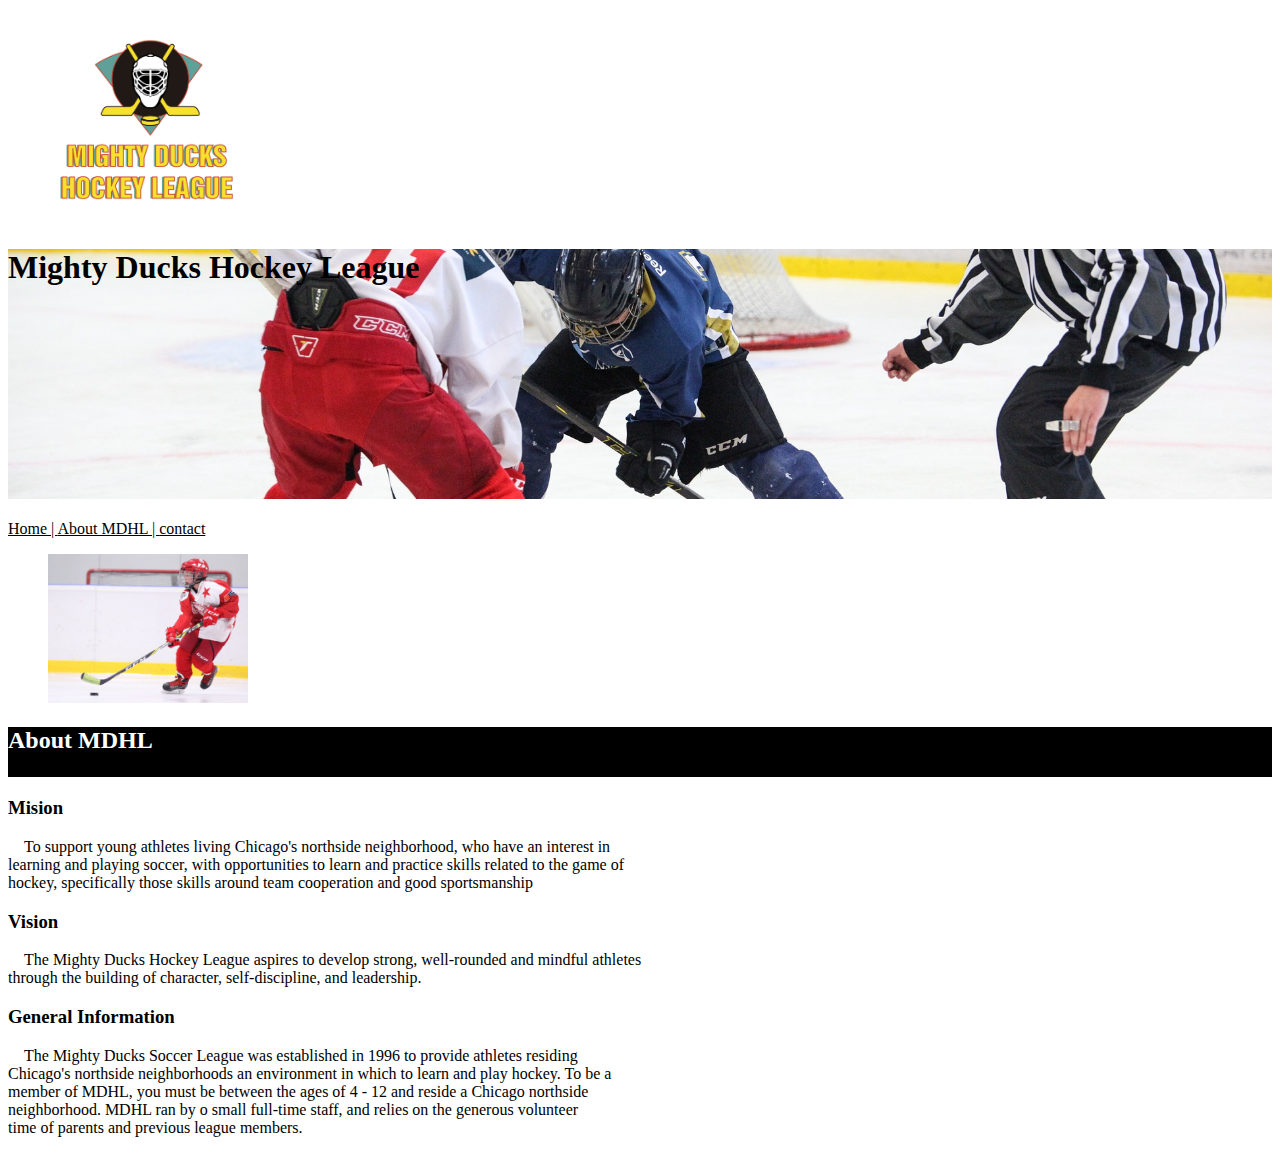
==== about.html @ 5c1b1d96 "adding css" ====
<!DOCTYPE html>
<html lang="en">
<head>
    <meta charset="UTF-8">
    <meta http-equiv="X-UA-Compatible" content="IE=edge">
    <meta name="viewport" content="width=device-width, initial-scale=1.0">
    <title>Mighty Ducks Hockey League</title>
    <link rel="shortcut icon" href="./assets/src/logo.png">
    <link rel="stylesheet" href="./assets/styles/style_1.css"/>
    <!-- <link rel="stylesheet" href="styles/style_2.css"/> -->
    <!-- <link rel="stylesheet" href="styles/style_3.css"/> -->
</head>

<body>
    <header>
        <aside><figure><img src="./assets/src/logo.png" alt="Logo MDHL" width="200"></figure></aside>
        <h1>Mighty Ducks Hockey League</h1>
        <nav><a href="./index.html">Home | </a><a href="#">About MDHL | </a><a href="./contact.html">contact</a></nav>
    </header>
    <main>
        <aside>
            <figure><img src="./assets/src/img2.jpg" alt="A player hitting the hockey puck" width="200"></figure>
        </aside>
        <section>
            <h2>About MDHL</h2>
            <article>
                <h3>Mision</h3>
                    <p>&emsp;To support young athletes living Chicago's northside neighborhood, who have an interest in <br>
                        learning and playing soccer, with opportunities to learn and practice skills related to the game of <br>
                        hockey, specifically those skills around team cooperation and good sportsmanship</p>
            </article>
            <article>
                <h3 >Vision</h3>
                    <p>&emsp;The Mighty Ducks Hockey League aspires to develop strong, well-rounded and mindful athletes <br>
                        through the building of character, self-discipline, and leadership.</p>
            </article>
            <article>
                <h3>General Information</h3>
                    <p>&emsp;The Mighty Ducks Soccer League was established in 1996 to provide athletes residing <br>
                        Chicago's northside neighborhoods an environment in which to learn and play hockey. To be a <br>
                        member of MDHL, you must be between the ages of 4 - 12 and reside a Chicago northside <br>
                        neighborhood. MDHL ran by o small full-time staff, and relies on the generous volunteer <br> 
                        time of parents and previous league members.</p>
            </article>
        </section>
    </main>
</body>
</html>
---- assets/styles/style_1.css ----
/* selector general*/

* {
    color: rgb(0, 0, 0);
    
}


/* selector por etiqueta*/
h1 {
    height: 250px;
    background-image: url(../src/design1_image1.jpg);
    background-position:center;
    background-size: cover;
}

img{
    width: 200px;
}

main>section>h2{
    color: rgb(255, 255, 255);
    font-style: normal;
    height: 50px;
    background-color:black;
    background-size: cover;
}
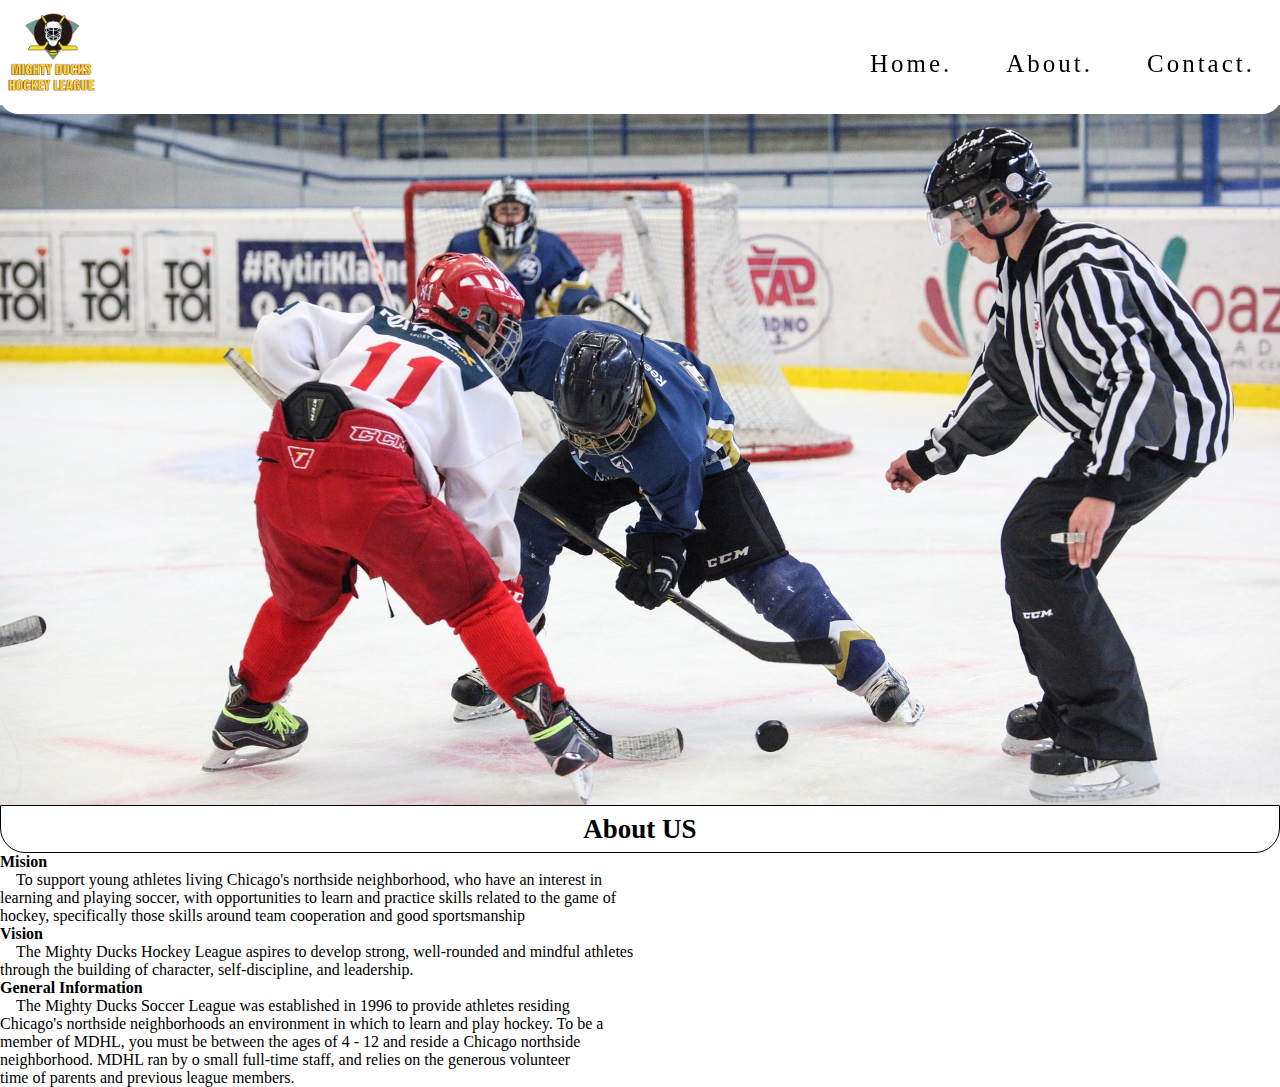
==== commit 2dccbccf: "adding stylesheet3" ====
--- a/about.html
+++ b/about.html
@@ -6,43 +6,51 @@
     <meta name="viewport" content="width=device-width, initial-scale=1.0">
     <title>Mighty Ducks Hockey League</title>
     <link rel="shortcut icon" href="./assets/src/logo.png">
-    <link rel="stylesheet" href="./assets/styles/style_1.css"/>
-    <!-- <link rel="stylesheet" href="styles/style_2.css"/> -->
-    <!-- <link rel="stylesheet" href="styles/style_3.css"/> -->
+    <!-- <link rel="stylesheet" href="./assets/styles/style_1.css"> -->
+    <!--<link rel="stylesheet" href="./assets/styles/style_2.css"> -->
+    <link rel="stylesheet" href="./assets/styles/style_3.css">
 </head>
 
 <body>
     <header>
-        <aside><figure><img src="./assets/src/logo.png" alt="Logo MDHL" width="200"></figure></aside>
         <h1>Mighty Ducks Hockey League</h1>
-        <nav><a href="./index.html">Home | </a><a href="#">About MDHL | </a><a href="./contact.html">contact</a></nav>
     </header>
-    <main>
-        <aside>
-            <figure><img src="./assets/src/img2.jpg" alt="A player hitting the hockey puck" width="200"></figure>
-        </aside>
-        <section>
-            <h2>About MDHL</h2>
+
+
+
+    <div id="banner">
+        <nav id="menu">
+            <a href="./index.html" >Home.</a>
+            <a class="pressed" href="#">About.</a>
+            <a href="./contact.html">Contact.</a>
+        </nav> 
+
+    </div>
+    <div id="titulo">
+        <h2>About US </h2>
+        <img id="logo" src="./assets/src/logo.png" alt="A player celebrating">
+    </div>
+
+    <main id="cuerpo">
             <article>
-                <h3>Mision</h3>
+                <h4>Mision</h4>
                     <p>&emsp;To support young athletes living Chicago's northside neighborhood, who have an interest in <br>
                         learning and playing soccer, with opportunities to learn and practice skills related to the game of <br>
                         hockey, specifically those skills around team cooperation and good sportsmanship</p>
             </article>
             <article>
-                <h3 >Vision</h3>
+                <h4 >Vision</h4>
                     <p>&emsp;The Mighty Ducks Hockey League aspires to develop strong, well-rounded and mindful athletes <br>
                         through the building of character, self-discipline, and leadership.</p>
             </article>
             <article>
-                <h3>General Information</h3>
+                <h4>General Information</h4>
                     <p>&emsp;The Mighty Ducks Soccer League was established in 1996 to provide athletes residing <br>
                         Chicago's northside neighborhoods an environment in which to learn and play hockey. To be a <br>
                         member of MDHL, you must be between the ages of 4 - 12 and reside a Chicago northside <br>
                         neighborhood. MDHL ran by o small full-time staff, and relies on the generous volunteer <br> 
                         time of parents and previous league members.</p>
             </article>
-        </section>
     </main>
 </body>
 </html>--- a/assets/styles/style_1.css
+++ b/assets/styles/style_1.css
@@ -2,28 +2,73 @@
 /* selector general*/
 
 * {
-    color: rgb(0, 0, 0);
-    
+	margin: 0;
+	padding: 0;
+	list-style: none;
+	text-decoration: none;
+	border: none;
+	outline: none;
+    /* color: rgb(0, 0, 0); */
+}
+/* selector por etiqueta*/
+header {
+    margin: 2px 0px 0px 10px;
+    height: 150px;
+    background-image: url(../src/design1_image1.jpg);
+    background-position: 0px 30%; 
+    background-size:cover;
+    border-radius: 20px 20px 0px 0px ;
+    text-shadow:yellow 2px 2px 5px;
+}
+
+#menu {
+    margin-top: 50px;
+    background-color: white;
+    height: 100%;
+    width: 10%;
+    margin-left: 5%;
+    position:absolute;
+    left:0
+}
+nav>a{
+    display: block;
+    margin-top: 30%;
+}
+
+#titulo{
+    margin: 2px 0px 0px 10px;
+    height: 30px;
+    color: white;
+    background-color: black; 
+    background-size:cover;
+    border-radius: 0px 0px 25px 25px ;
+    border-style: solid; 
+    font-size: large;
+    text-align: center;
+
+}
+
+#titulo>h2{
+
+}
+#logo{
+width: 5%;
+margin: 2px ;
+padding: 2px;
+background-color: aliceblue;
+position: relative;
+right: -40%;
+top: -175%
 }
 
 
-/* selector por etiqueta*/
-h1 {
-    height: 250px;
-    background-image: url(../src/design1_image1.jpg);
-    background-position:center;
-    background-size: cover;
+#cuerpo{
+    margin: 0px 10% 0px 20%;
 }
 
+article{
+    margin-top: 4%;
+}
 img{
-    width: 200px;
+    max-width: 100%;
 }
-
-main>section>h2{
-    color: rgb(255, 255, 255);
-    font-style: normal;
-    height: 50px;
-    background-color:black;
-    background-size: cover;
-}
-
--- a/assets/styles/style_2.css
+++ b/assets/styles/style_2.css
@@ -0,0 +1,76 @@
+/* selector general*/
+
+* {
+	margin: 0;
+	padding: 0;
+	list-style: none;
+	text-decoration: none;
+	border: none;
+	outline: none;
+    /* color: rgb(0, 0, 0); */
+}
+
+header>h1{
+    margin-left: 1%;
+}
+
+#banner {
+    margin: 0.5% 1% 0px 1%;
+    height: 150px;
+    background-image: url(../src/design1_image1.jpg);
+    background-position: 0px 30%; 
+    background-size:cover;
+    border-radius: 20px 20px 0px 0px ;
+    border:1px solid #000; padding:8px;
+}
+#titulo{
+    margin: 0.1% 1% 0px 1%;
+    height: 30px;
+    color: rgb(0, 0, 0);
+    background-color: rgb(255, 255, 255); 
+    background-size:cover;
+    border-radius: 0px 0px 25px 25px ;
+    border-style: solid; 
+    font-size: large;
+    text-align: center;
+    border:1px solid #000; padding:8px;
+}
+#menu {
+    position: absolute;
+    right: 1%;
+    top: 4%;
+}
+nav>a{
+    color: aliceblue;
+    border:1px solid #000; padding:8px;
+    border-radius: 5px 5px 5px 5px ;
+    display: inline;
+    background-color: rgb(68, 114, 196);
+}
+nav>a.pressed{
+    border:1px solid #000; padding:8px;
+    background-color: limegreen;
+}
+nav, #cuerpo{
+    display: inline-block;
+}
+
+#logo{
+    margin: 50px 10% 0px 0px;
+    width: 100px;
+    padding: 2px;
+    background-color: aliceblue;
+    position: absolute;
+    left: 1%;
+    display: inline-block;
+}
+
+#cuerpo{
+    margin: 0px 10% 0px 20%;
+}
+section, article, main>div{
+    margin-top: 4%;
+}
+img{
+    max-width: 100%;
+}--- a/assets/styles/style_3.css
+++ b/assets/styles/style_3.css
@@ -0,0 +1,110 @@
+* {
+	margin: 0;
+	padding: 0;
+	list-style: none;
+	text-decoration: none;
+	border: none;
+	outline: none;
+    /* color: rgb(0, 0, 0); */
+}
+
+#logo{
+    margin: 50px 10% 0px 0px;
+    width: 100px;
+    height: 100px;
+    padding: 2px;
+    background-color: rgb(255, 255, 255);
+    position:fixed;
+    top: -50px;
+    left: -0px;
+    border-radius: 20px 20px 20px 20px ;
+}
+
+header{
+    height: 100px;
+    width: 99%;
+    color: rgb(0, 0, 0);
+    background-color: rgb(255, 255, 255); 
+    background-size:cover;
+    text-align: center;
+    position: fixed;
+    right: -10px;
+    top: -10px;
+    padding: 8px;
+    margin: 8px;
+    border-radius: 20px 20px 20px 20px ;
+}
+h1{
+    padding-top: 50px;
+    visibility:hidden;
+}
+img{
+    max-width: 100%;
+    border-radius: 0px 0px 25px 25px ;
+}
+#banner {
+    height: 700px;
+    background-image: url(../src/design1_image1.jpg);
+    background-position: 0px 30%; 
+    background-size:cover;
+    margin-top: 105px;
+
+    animation: banner 10s infinite;
+}
+
+div#banner>nav#menu{
+    position: fixed;
+    right: 25px;
+    top: 50px;
+    justify-content: space-evenly;
+}
+
+a{
+    color: black;
+    display: flex;
+    font-size: 25px;
+    margin-left: 50px;
+    letter-spacing: 3px;
+    justify-content: space-evenly;
+    display:inline;
+}
+a:after{
+    content: "";
+    position: absolute;
+    top: 25px;
+    height: 2px;
+    width: 6%;
+    background: rgb(145, 9, 9);
+    transform-origin: 35px;
+    transform:scalex(0);
+    transition: transform 0.2s ease-in-out;
+}
+a:hover:after{
+    
+    transform-origin: 35px;
+    transform:scalex(4);
+}
+
+div#banner>nav#menu>div#left{
+
+
+}
+div#banner>nav#menu>div#rigth{
+
+
+}
+
+
+#titulo{
+
+    height: 30px;
+    color: rgb(0, 0, 0);
+    background-color: rgb(255, 255, 255); 
+    background-size:cover;
+    border-radius: 0px 0px 25px 25px ;
+    border-style: solid; 
+    font-size: large;
+    text-align: center;
+    border:1px solid #000; padding:8px;
+}
+
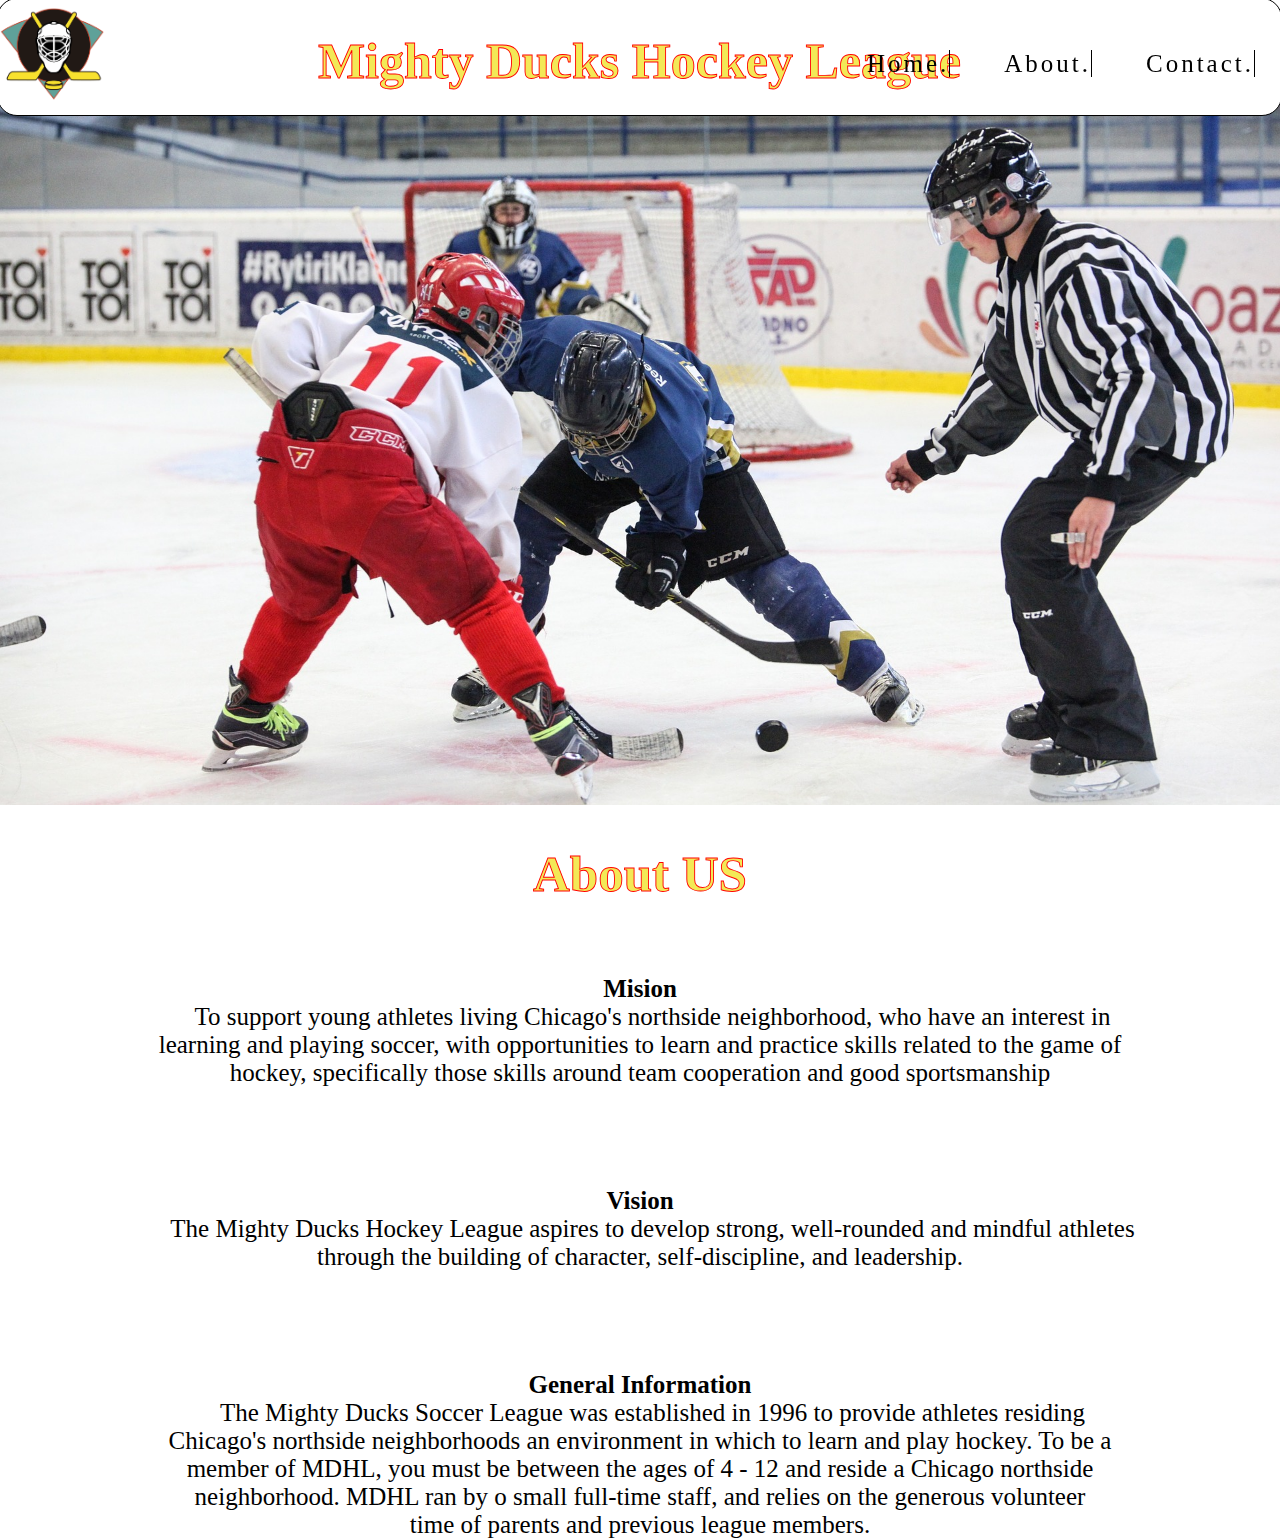
==== commit 833668cc: "fixing ss1, ss2 and adding dinamic logo" ====
--- a/about.html
+++ b/about.html
@@ -6,9 +6,10 @@
     <meta name="viewport" content="width=device-width, initial-scale=1.0">
     <title>Mighty Ducks Hockey League</title>
     <link rel="shortcut icon" href="./assets/src/logo.png">
-    <!-- <link rel="stylesheet" href="./assets/styles/style_1.css"> -->
+     <!-- <link rel="stylesheet" href="./assets/styles/style_1.css">  -->
     <!--<link rel="stylesheet" href="./assets/styles/style_2.css"> -->
     <link rel="stylesheet" href="./assets/styles/style_3.css">
+
 </head>
 
 <body>
@@ -16,19 +17,17 @@
         <h1>Mighty Ducks Hockey League</h1>
     </header>
 
-
-
     <div id="banner">
         <nav id="menu">
             <a href="./index.html" >Home.</a>
             <a class="pressed" href="#">About.</a>
             <a href="./contact.html">Contact.</a>
         </nav> 
+    </div>
 
-    </div>
     <div id="titulo">
         <h2>About US </h2>
-        <img id="logo" src="./assets/src/logo.png" alt="A player celebrating">
+        <div id="logo" ></div>
     </div>
 
     <main id="cuerpo">
--- a/assets/styles/style_1.css
+++ b/assets/styles/style_1.css
@@ -29,6 +29,7 @@
     margin-left: 5%;
     position:absolute;
     left:0
+    
 }
 nav>a{
     display: block;
@@ -48,22 +49,23 @@
 
 }
 
-#titulo>h2{
-
-}
 #logo{
-width: 5%;
+    background-image: url(../src/logo.png);
+    height: 75px;
+    background-size: cover;
+    width: 75px;
 margin: 2px ;
 padding: 2px;
 background-color: aliceblue;
 position: relative;
-right: -40%;
-top: -175%
+right: -80%;
+top: -200%
 }
 
 
 #cuerpo{
     margin: 0px 10% 0px 20%;
+    margin-top: 40px;
 }
 
 article{
--- a/assets/styles/style_2.css
+++ b/assets/styles/style_2.css
@@ -56,8 +56,11 @@
 }
 
 #logo{
+    background-image: url(../src/logo.png);
+    height: 75px;
+    background-size: cover;
+    width: 75px;
     margin: 50px 10% 0px 0px;
-    width: 100px;
     padding: 2px;
     background-color: aliceblue;
     position: absolute;
--- a/assets/styles/style_3.css
+++ b/assets/styles/style_3.css
@@ -9,6 +9,8 @@
 }
 
 #logo{
+    background-image: url(../src/logo_blank.png);
+    background-size: cover;
     margin: 50px 10% 0px 0px;
     width: 100px;
     height: 100px;
@@ -33,10 +35,13 @@
     padding: 8px;
     margin: 8px;
     border-radius: 20px 20px 20px 20px ;
+    border:1px solid black;
 }
 h1{
-    padding-top: 50px;
-    visibility:hidden;
+    padding-top: 25px;
+    font-size: 50px;
+    color: rgb(243, 233, 86);
+    -webkit-text-stroke: red .9px;
 }
 img{
     max-width: 100%;
@@ -67,6 +72,8 @@
     letter-spacing: 3px;
     justify-content: space-evenly;
     display:inline;
+    border-right: 1px solid black;
+
 }
 a:after{
     content: "";
@@ -85,26 +92,22 @@
     transform:scalex(4);
 }
 
-div#banner>nav#menu>div#left{
 
 
-}
-div#banner>nav#menu>div#rigth{
-
+#titulo{
+    margin-top: 40px;
+    height: 30px;
+    font-size: 34px;
+    color: rgb(243, 233, 86);
+    -webkit-text-stroke: red .9px;
+    background-color: rgb(255, 255, 255); 
+    background-size:cover;
+    text-align: center;
 
 }
 
-
-#titulo{
-
-    height: 30px;
-    color: rgb(0, 0, 0);
-    background-color: rgb(255, 255, 255); 
-    background-size:cover;
-    border-radius: 0px 0px 25px 25px ;
-    border-style: solid; 
-    font-size: large;
+#cuerpo>article{
+    font-size: 25px;
+    margin-top: 100px;
     text-align: center;
-    border:1px solid #000; padding:8px;
 }
-
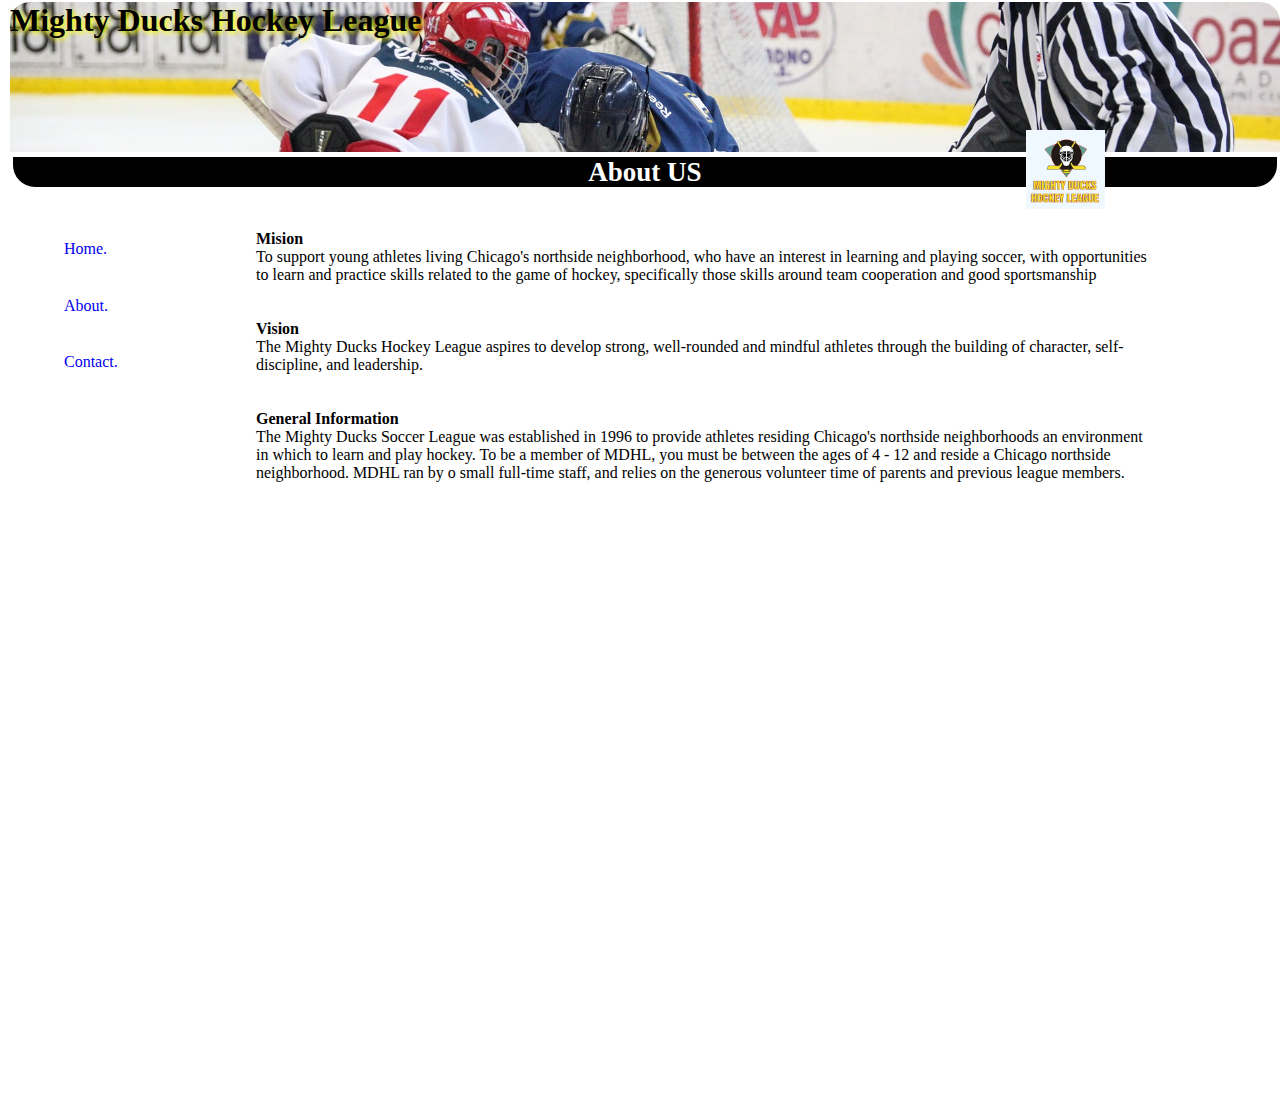
==== commit c12c0e28: "v1.0" ====
--- a/about.html
+++ b/about.html
@@ -6,9 +6,9 @@
     <meta name="viewport" content="width=device-width, initial-scale=1.0">
     <title>Mighty Ducks Hockey League</title>
     <link rel="shortcut icon" href="./assets/src/logo.png">
-     <!-- <link rel="stylesheet" href="./assets/styles/style_1.css">  -->
-    <!--<link rel="stylesheet" href="./assets/styles/style_2.css"> -->
-    <link rel="stylesheet" href="./assets/styles/style_3.css">
+     <link rel="stylesheet" href="./assets/styles/style_1.css"> 
+    <!-- <link rel="stylesheet" href="./assets/styles/style_2.css"> -->
+    <!-- <link rel="stylesheet" href="./assets/styles/style_3.css"> -->
 
 </head>
 
@@ -27,29 +27,45 @@
 
     <div id="titulo">
         <h2>About US </h2>
-        <div id="logo" ></div>
+        <div id="logo" ></div> <!--solamente utilizador en style3-->
     </div>
 
-    <main id="cuerpo">
+    <main id="about">
+        
             <article>
                 <h4>Mision</h4>
-                    <p>&emsp;To support young athletes living Chicago's northside neighborhood, who have an interest in <br>
-                        learning and playing soccer, with opportunities to learn and practice skills related to the game of <br>
-                        hockey, specifically those skills around team cooperation and good sportsmanship</p>
+                <p>To support young athletes living Chicago's northside neighborhood, who have an interest in 
+                    learning and playing soccer, with opportunities to learn and practice skills related to the game of 
+                    hockey, specifically those skills around team cooperation and good sportsmanship
+                </p>
             </article>
             <article>
                 <h4 >Vision</h4>
-                    <p>&emsp;The Mighty Ducks Hockey League aspires to develop strong, well-rounded and mindful athletes <br>
-                        through the building of character, self-discipline, and leadership.</p>
+                <p>The Mighty Ducks Hockey League aspires to develop strong, well-rounded and mindful athletes 
+                    through the building of character, self-discipline, and leadership.
+                </p>
             </article>
             <article>
                 <h4>General Information</h4>
-                    <p>&emsp;The Mighty Ducks Soccer League was established in 1996 to provide athletes residing <br>
-                        Chicago's northside neighborhoods an environment in which to learn and play hockey. To be a <br>
-                        member of MDHL, you must be between the ages of 4 - 12 and reside a Chicago northside <br>
-                        neighborhood. MDHL ran by o small full-time staff, and relies on the generous volunteer <br> 
-                        time of parents and previous league members.</p>
+                <p>The Mighty Ducks Soccer League was established in 1996 to provide athletes residing 
+                    Chicago's northside neighborhoods an environment in which to learn and play hockey. To be a 
+                    member of MDHL, you must be between the ages of 4 - 12 and reside a Chicago northside 
+                    neighborhood. MDHL ran by o small full-time staff, and relies on the generous volunteer  
+                    time of parents and previous league members.
+                </p>
             </article>
     </main>
+    
+    <footer><!--solamente utilizador en style3-->
+        <div id="divfooter"></div>
+        <ul>
+            <li><img src="./assets/icons/facebook.png" alt="facebook"></li>
+            <li><img src="./assets/icons/whatsapp.png" alt="whatsapp"></li>
+            <li><img src="./assets/icons/instagram.png" alt="instagram"></li>
+            <li><img src="./assets/icons/twitter.png" alt="twitter"></li>
+            <li><img src="./assets/icons/tiktok.png" alt="tiktok"></li>
+        </ul>
+        <p>CopyRight © 2023 - Mighty Ducks Hockey League</p>
+    </footer>
 </body>
 </html>--- a/assets/styles/style_1.css
+++ b/assets/styles/style_1.css
@@ -63,7 +63,7 @@
 }
 
 
-#cuerpo{
+#cuerpo, #about{
     margin: 0px 10% 0px 20%;
     margin-top: 40px;
 }
@@ -74,3 +74,8 @@
 img{
     max-width: 100%;
 }
+
+footer{
+    visibility: hidden;
+    display: none;
+}--- a/assets/styles/style_2.css
+++ b/assets/styles/style_2.css
@@ -68,7 +68,7 @@
     display: inline-block;
 }
 
-#cuerpo{
+#cuerpo, #about{
     margin: 0px 10% 0px 20%;
 }
 section, article, main>div{
@@ -76,4 +76,8 @@
 }
 img{
     max-width: 100%;
+}
+footer{
+    visibility: hidden;
+    display: none;
 }--- a/assets/styles/style_3.css
+++ b/assets/styles/style_3.css
@@ -5,13 +5,13 @@
 	text-decoration: none;
 	border: none;
 	outline: none;
-    /* color: rgb(0, 0, 0); */
+    
 }
 
 #logo{
     background-image: url(../src/logo_blank.png);
     background-size: cover;
-    margin: 50px 10% 0px 0px;
+    margin: 50px 10% 0px 10px;
     width: 100px;
     height: 100px;
     padding: 2px;
@@ -36,12 +36,14 @@
     margin: 8px;
     border-radius: 20px 20px 20px 20px ;
     border:1px solid black;
+    -webkit-box-shadow: 5px 5px 15px 5px rgba(0,0,0,0.12); 
+box-shadow: 5px 5px 15px 5px rgba(0,0,0,0.12);
 }
 h1{
     padding-top: 25px;
     font-size: 50px;
     color: rgb(243, 233, 86);
-    -webkit-text-stroke: red .9px;
+    -webkit-text-stroke: rgb(95, 164, 153) .9px;
 }
 img{
     max-width: 100%;
@@ -53,8 +55,9 @@
     background-position: 0px 30%; 
     background-size:cover;
     margin-top: 105px;
-
-    animation: banner 10s infinite;
+    -webkit-box-shadow: 5px 5px 15px 5px rgba(0,0,0,0.12); 
+box-shadow: 5px 5px 15px 5px rgba(0,0,0,0.12);
+
 }
 
 div#banner>nav#menu{
@@ -66,13 +69,12 @@
 
 a{
     color: black;
-    display: flex;
+    display: absolute;
     font-size: 25px;
     margin-left: 50px;
     letter-spacing: 3px;
     justify-content: space-evenly;
     display:inline;
-    border-right: 1px solid black;
 
 }
 a:after{
@@ -81,7 +83,7 @@
     top: 25px;
     height: 2px;
     width: 6%;
-    background: rgb(145, 9, 9);
+    background: rgb(95, 164, 153);
     transform-origin: 35px;
     transform:scalex(0);
     transition: transform 0.2s ease-in-out;
@@ -91,7 +93,6 @@
     transform-origin: 35px;
     transform:scalex(4);
 }
-
 
 
 #titulo{
@@ -99,15 +100,140 @@
     height: 30px;
     font-size: 34px;
     color: rgb(243, 233, 86);
-    -webkit-text-stroke: red .9px;
+    -webkit-text-stroke: rgb(95, 164, 153) .9px;
     background-color: rgb(255, 255, 255); 
     background-size:cover;
     text-align: center;
-
-}
-
-#cuerpo>article{
+    
+
+}
+/*css usado en index*/
+.contenido{
     font-size: 25px;
     margin-top: 100px;
+    border-radius: 20px 20px 20px 20px ;
+    border:1px solid black;
+    margin: 100px 40% 100px 40%;
+    padding: 30px 30px 30px 30px;
+    background-color: rgb(255, 255, 255); 
+    -webkit-box-shadow: 5px 5px 15px 5px rgba(0,0,0,0.34); 
+    box-shadow: 5px 5px 15px 5px rgba(0,0,0,0.34);
+}
+.contenido:hover{
+    transform: scale(1.2);
+    transition: transform 0.2s ease-in-out;
+    background-color: rgb(255, 255, 255); 
+}
+
+
+body{
+    margin: 2px 2px 10% 2px;
+}   
+
+main>#lineaVertical{
+    
+    float:right;
+    position: absolute;   
+    right:50%;
+    top: 110%;
+    background-color: rgb(95, 164, 153);
+    height: 700px;
+    width: 1px;
+    z-index: -1;
+}
+
+
+
+/*css para about*/
+#about{
+    margin-top: 60px;
+}
+#about>article{
+    /* overflow: hidden; */
+    font-size: 25px;
+    width: 100%;
+    margin-left: 20%;
+    margin-top: 50px;
+    width:60% ;
+    justify-content: center;
+    border-radius: 20px 20px 20px 20px ;
+}
+#about>article>h4{
+    position:relative;
+    right: -350px;
+    width:200px;
     text-align: center;
-}
+    background-color: rgb(255, 255, 255); 
+    -webkit-box-shadow: 5px 5px 15px 5px rgba(0,0,0,0.34); 
+    box-shadow: 5px 5px 15px 5px rgba(0,0,0,0.34);
+    border-radius: 20px 20px 20px 20px ;
+    border:1px solid black;
+    padding: 1%;
+}
+#about>article>p{
+    display: none;
+}
+#about>article>h4:hover + p{
+    display: block;
+    margin-top: 20px;
+    -webkit-box-shadow: 5px 5px 15px 5px rgba(0,0,0,0.34); 
+    box-shadow: 5px 5px 15px 5px rgba(0,0,0,0.34);
+    border-radius: 20px 20px 20px 20px ;
+    border:1px solid black;
+    padding: 1%;
+}
+
+
+
+
+
+
+/*css para contact*/
+#contact>p{
+    font-size: medium;
+}
+
+#letter{
+    background-image: url(../icons/letter.png);
+    background-size:cover;
+    width: 40px;
+    height: 40px;
+    position: relative;
+    top: -55px;
+    right: -120px;
+}
+
+#contact:hover #letter{
+    background-image: url(../icons/letter2.png);
+    top: -65px;
+    right: -120px;
+}
+
+footer, #contact{
+    height: 10%;
+    width: 100%;
+    margin-left: 40%;
+    margin-top: 10%;
+    justify-content: center;
+}
+footer>ul>li>img{
+    width: 60px;
+    margin: 0 1px 0 1px;
+}
+footer>ul>li>img:hover{
+    transform: scale(1.2);
+    transition: transform 0.2s ease-in-out;
+}
+footer>ul>li{
+    display: inline;
+    
+}
+#divfooter{
+    content: "";
+    margin-bottom: 20px;
+    width: 320px;
+    height: 1px;
+    background: rgb(95, 164, 153);
+    -webkit-box-shadow: 5px 5px 15px 5px rgba(0,0,0,0.12); 
+    box-shadow: 5px 5px 15px 5px rgba(0,0,0,0.12);
+}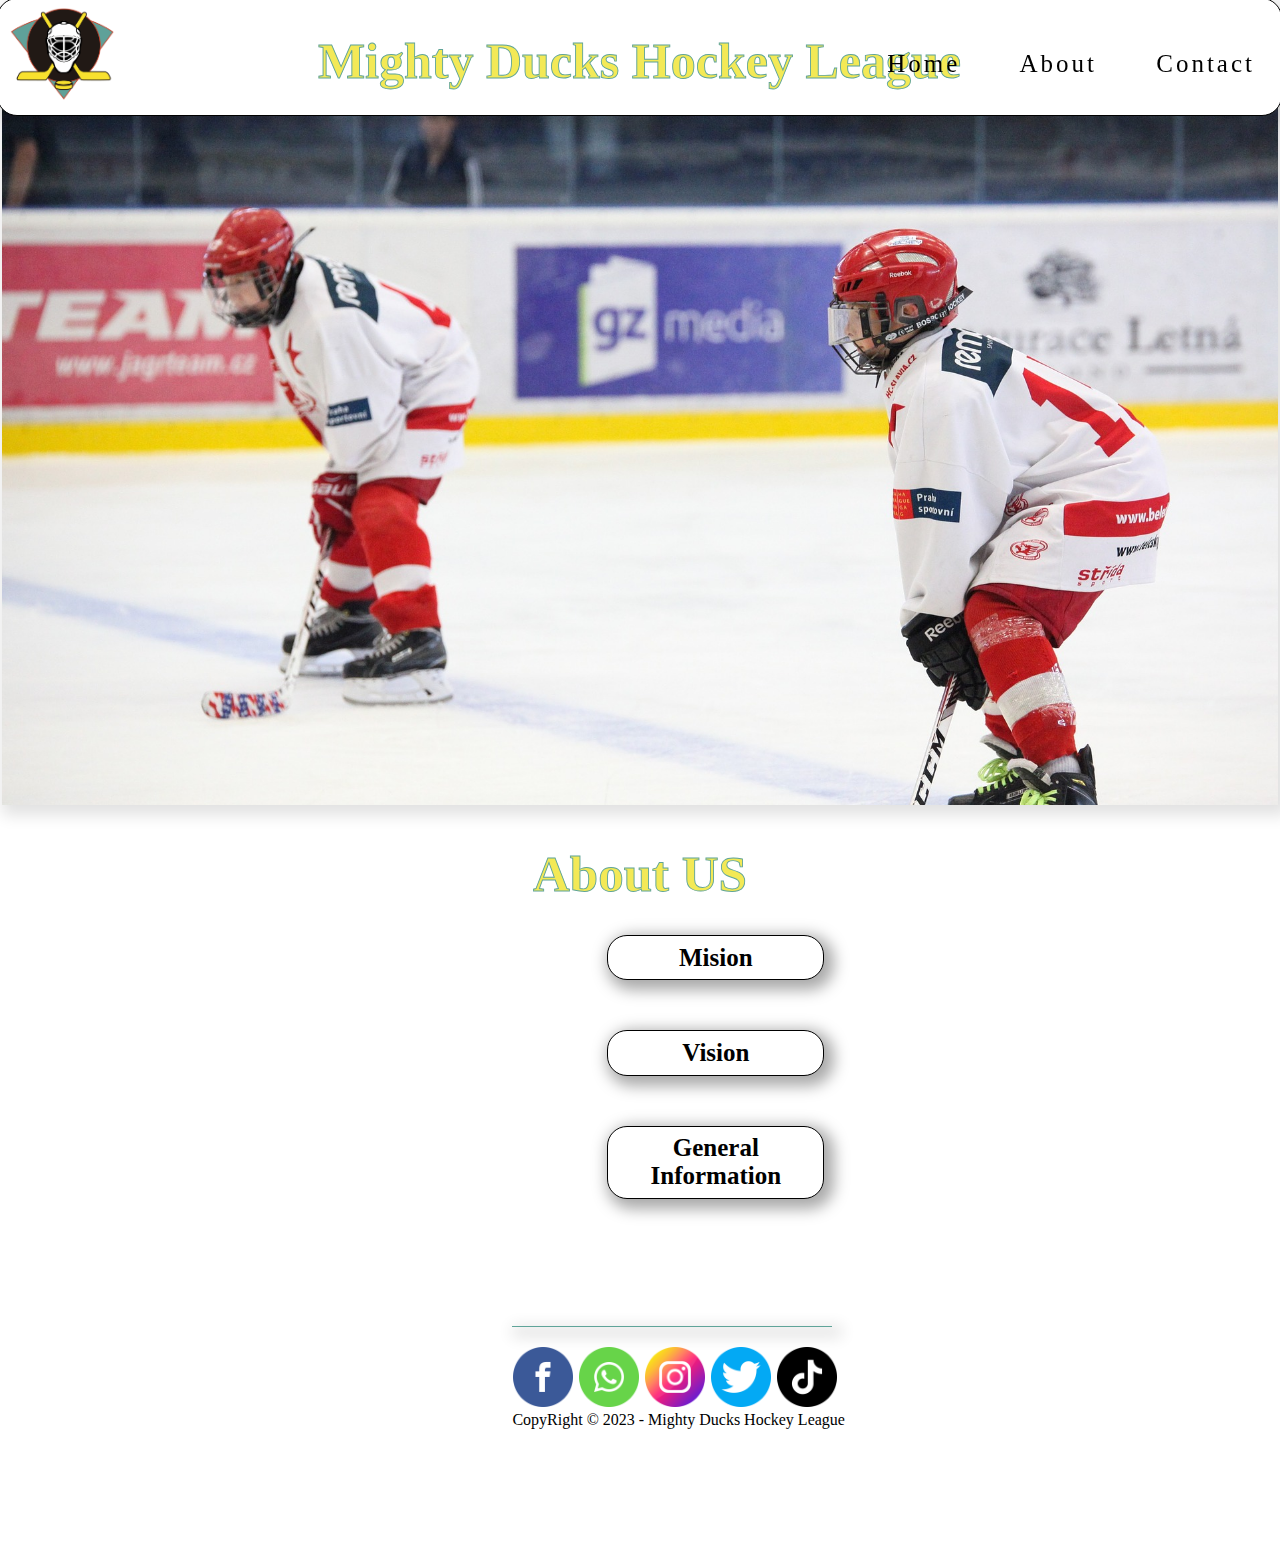
==== commit a3190bfe: "v1.01" ====
--- a/about.html
+++ b/about.html
@@ -6,9 +6,9 @@
     <meta name="viewport" content="width=device-width, initial-scale=1.0">
     <title>Mighty Ducks Hockey League</title>
     <link rel="shortcut icon" href="./assets/src/logo.png">
-     <link rel="stylesheet" href="./assets/styles/style_1.css"> 
+     <!-- <link rel="stylesheet" href="./assets/styles/style_1.css">  -->
     <!-- <link rel="stylesheet" href="./assets/styles/style_2.css"> -->
-    <!-- <link rel="stylesheet" href="./assets/styles/style_3.css"> -->
+    <link rel="stylesheet" href="./assets/styles/style_3.css">
 
 </head>
 
@@ -17,11 +17,11 @@
         <h1>Mighty Ducks Hockey League</h1>
     </header>
 
-    <div id="banner">
+    <div id="banner3">
         <nav id="menu">
-            <a href="./index.html" >Home.</a>
-            <a class="pressed" href="#">About.</a>
-            <a href="./contact.html">Contact.</a>
+            <a href="./index.html" >Home </a>
+            <a class="pressed" href="#">About </a>
+            <a href="./contact.html">Contact </a>
         </nav> 
     </div>
 
--- a/assets/styles/style_3.css
+++ b/assets/styles/style_3.css
@@ -22,6 +22,8 @@
     border-radius: 20px 20px 20px 20px ;
 }
 
+
+
 header{
     height: 100px;
     width: 99%;
@@ -49,18 +51,25 @@
     max-width: 100%;
     border-radius: 0px 0px 25px 25px ;
 }
-#banner {
+#banner,#banner2, #banner3 {
+    max-width: 100%;
     height: 700px;
-    background-image: url(../src/design1_image1.jpg);
     background-position: 0px 30%; 
     background-size:cover;
     margin-top: 105px;
     -webkit-box-shadow: 5px 5px 15px 5px rgba(0,0,0,0.12); 
 box-shadow: 5px 5px 15px 5px rgba(0,0,0,0.12);
-
-}
-
-div#banner>nav#menu{
+}
+#banner{
+    background-image: url(../src/design1_image1.jpg);
+}
+#banner2{
+    background-image: url(../src/design1_image2.jpg);
+}
+#banner3{
+    background-image: url(../src/img3.jpg);
+}
+div>nav#menu{
     position: fixed;
     right: 25px;
     top: 50px;
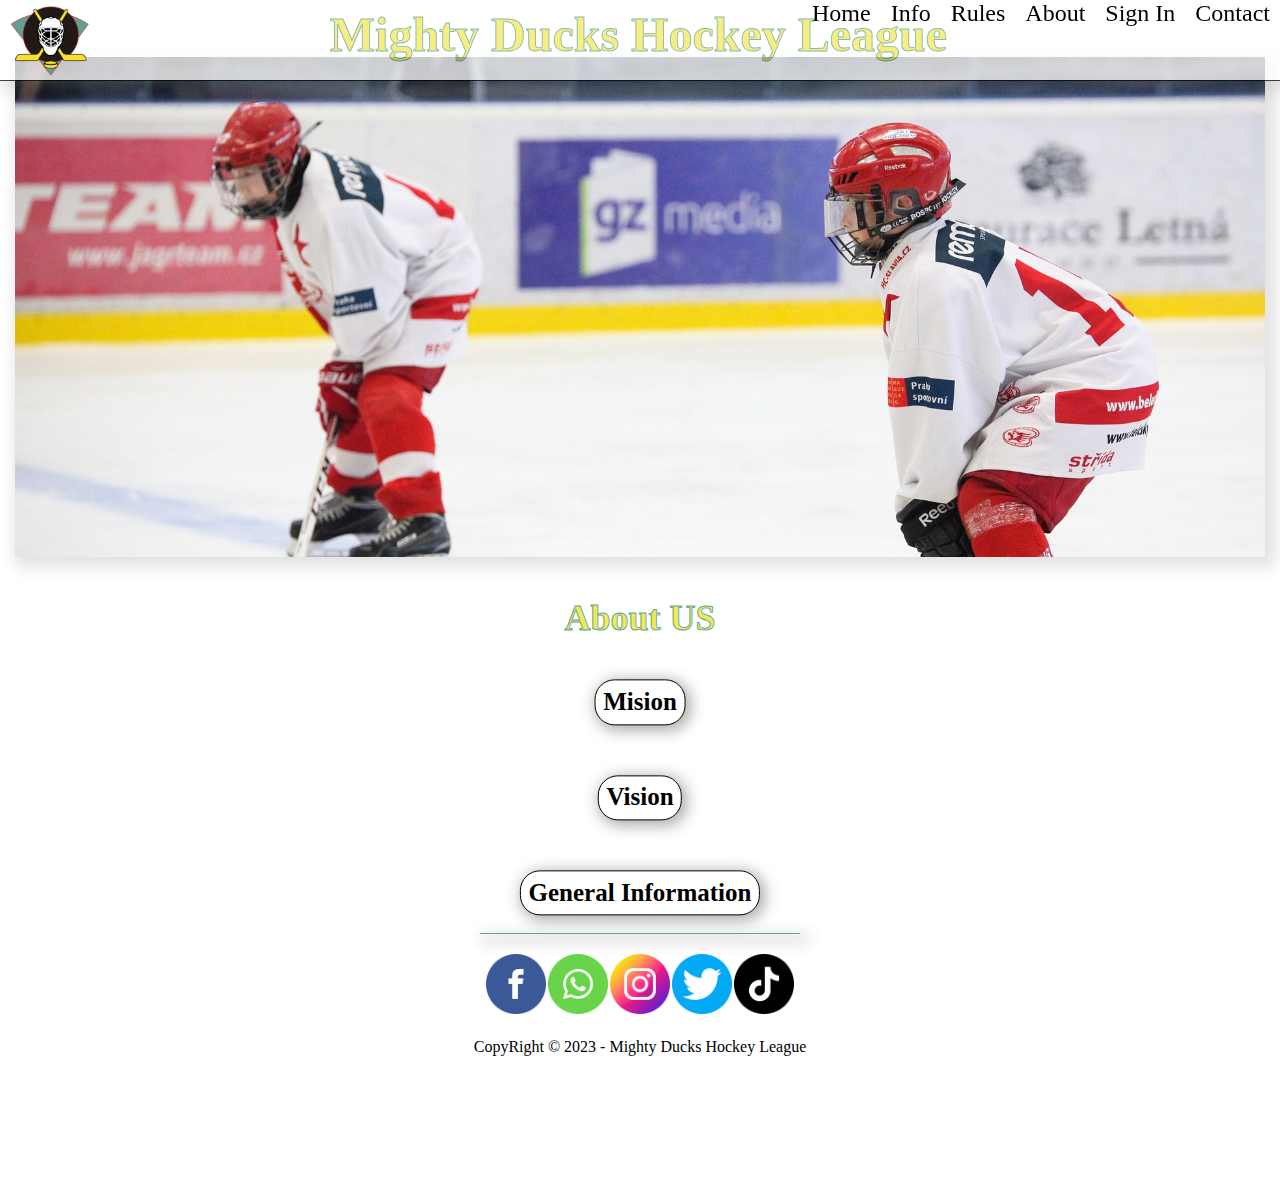
==== commit fbbf10ab: "v1.3" ====
--- a/about.html
+++ b/about.html
@@ -5,7 +5,7 @@
     <meta http-equiv="X-UA-Compatible" content="IE=edge">
     <meta name="viewport" content="width=device-width, initial-scale=1.0">
     <title>Mighty Ducks Hockey League</title>
-    <link rel="shortcut icon" href="./assets/src/logo.png">
+    <link rel="shortcut icon" href="./assets/assets/src/logo.png">
      <!-- <link rel="stylesheet" href="./assets/styles/style_1.css">  -->
     <!-- <link rel="stylesheet" href="./assets/styles/style_2.css"> -->
     <link rel="stylesheet" href="./assets/styles/style_3.css">
@@ -20,7 +20,10 @@
     <div id="banner3">
         <nav id="menu">
             <a href="./index.html" >Home </a>
+            <a href="./game_info.html">Info </a>
+            <a href="./rules.html">Rules </a>
             <a class="pressed" href="#">About </a>
+            <a href="./form.html">Sign In </a>
             <a href="./contact.html">Contact </a>
         </nav> 
     </div>
@@ -31,7 +34,6 @@
     </div>
 
     <main id="about">
-        
             <article>
                 <h4>Mision</h4>
                 <p>To support young athletes living Chicago's northside neighborhood, who have an interest in 
@@ -58,7 +60,7 @@
     
     <footer><!--solamente utilizador en style3-->
         <div id="divfooter"></div>
-        <ul>
+        <ul >
             <li><img src="./assets/icons/facebook.png" alt="facebook"></li>
             <li><img src="./assets/icons/whatsapp.png" alt="whatsapp"></li>
             <li><img src="./assets/icons/instagram.png" alt="instagram"></li>
--- a/assets/styles/style_3.css
+++ b/assets/styles/style_3.css
@@ -1,64 +1,67 @@
+:root{
+    --white: #ffffff;
+    --yellow: #f3e956;
+    --green: #5fa499;
+    --salmon: #c45642;
+}
+
 * {
+    border: none;
 	margin: 0;
-	padding: 0;
-	list-style: none;
+	/* padding: 0; */
+	/* list-style: none; */
 	text-decoration: none;
-	border: none;
 	outline: none;
     
 }
 
 #logo{
-    background-image: url(../src/logo_blank.png);
-    background-size: cover;
-    margin: 50px 10% 0px 10px;
-    width: 100px;
-    height: 100px;
-    padding: 2px;
-    background-color: rgb(255, 255, 255);
     position:fixed;
     top: -50px;
     left: -0px;
-    border-radius: 20px 20px 20px 20px ;
-}
-
-
-
+    margin: 50px 10% 0px 10px;
+    width: 75px;
+    height: 75px;
+    padding: 2px;
+    border-radius: 20px 20px 20px 20px ;
+    background-image: url(../src/logo_blank.png);
+    background-size: cover;
+}
 header{
-    height: 100px;
+    position: fixed;
+    right:-9px;
+    top: -10px;
+    height: 65px;
     width: 99%;
+    padding: 8px;
+    margin: 8px;
+    border:1px solid black;
+    opacity: 0.75;
     color: rgb(0, 0, 0);
-    background-color: rgb(255, 255, 255); 
+    background-color: var(--white); 
     background-size:cover;
     text-align: center;
-    position: fixed;
-    right: -10px;
-    top: -10px;
-    padding: 8px;
-    margin: 8px;
-    border-radius: 20px 20px 20px 20px ;
-    border:1px solid black;
-    -webkit-box-shadow: 5px 5px 15px 5px rgba(0,0,0,0.12); 
-box-shadow: 5px 5px 15px 5px rgba(0,0,0,0.12);
+    box-shadow: 5px 5px 15px 5px rgba(0,0,0,0.12);
 }
 h1{
-    padding-top: 25px;
-    font-size: 50px;
-    color: rgb(243, 233, 86);
-    -webkit-text-stroke: rgb(95, 164, 153) .9px;
+    font-size: 3rem;
+    color: var(--yellow);
+    -webkit-text-stroke: var(--green) .9px;
 }
 img{
     max-width: 100%;
     border-radius: 0px 0px 25px 25px ;
 }
-#banner,#banner2, #banner3 {
+/*//////////////////BANNERS////////////////////*/
+#banner,#banner2, #banner3,#banner4,#banner5 {
+    margin-left: 1%;
+    margin-right: 1%;
+    margin-top: 4.5%;
     max-width: 100%;
-    height: 700px;
+    height: 500px;
     background-position: 0px 30%; 
     background-size:cover;
-    margin-top: 105px;
-    -webkit-box-shadow: 5px 5px 15px 5px rgba(0,0,0,0.12); 
-box-shadow: 5px 5px 15px 5px rgba(0,0,0,0.12);
+    box-shadow: 5px 5px 15px 5px rgba(0,0,0,0.12);
 }
 #banner{
     background-image: url(../src/design1_image1.jpg);
@@ -69,61 +72,62 @@
 #banner3{
     background-image: url(../src/img3.jpg);
 }
+#banner4{
+    background-image: url(../src/img1.jpg);
+}
+#banner5{
+    background-image: url(../src/img2.jpg);
+}
 div>nav#menu{
     position: fixed;
-    right: 25px;
-    top: 50px;
-    justify-content: space-evenly;
-}
-
-a{
+    display: flex;
+    right: 0px;
+    top: 0px;
+}
+/*////////////////MENU SUPERIOR//////////////////////*/
+#menu>a{
     color: black;
-    display: absolute;
-    font-size: 25px;
-    margin-left: 50px;
-    letter-spacing: 3px;
-    justify-content: space-evenly;
-    display:inline;
-
-}
-a:after{
+    font-size: 1.5rem;
+    padding: 0px 10px;
+    display: inline-block;
+    position:relative;
+    
+}
+#menu>a:after{
     content: "";
     position: absolute;
     top: 25px;
+    left:0;
     height: 2px;
-    width: 6%;
-    background: rgb(95, 164, 153);
-    transform-origin: 35px;
+    width: 100%;
+    background: var(--green);
+    transform-origin: bottom right;
     transform:scalex(0);
     transition: transform 0.2s ease-in-out;
 }
-a:hover:after{
-    
-    transform-origin: 35px;
-    transform:scalex(4);
-}
-
-
+#menu>a:hover:after{
+    transform-origin: bottom left;
+    transform:scalex(1);
+}
+
+/*/////////////////TITLE/////////////////////*/
 #titulo{
     margin-top: 40px;
     height: 30px;
-    font-size: 34px;
+    text-align: center;
+    font-size: 1.5rem;
     color: rgb(243, 233, 86);
-    -webkit-text-stroke: rgb(95, 164, 153) .9px;
+    -webkit-text-stroke: var(--green) .9px;
     background-color: rgb(255, 255, 255); 
     background-size:cover;
-    text-align: center;
-    
-
-}
-/*css usado en index*/
+}
+/*/////////////////HOME/////////////////////*/
 .contenido{
-    font-size: 25px;
-    margin-top: 100px;
-    border-radius: 20px 20px 20px 20px ;
-    border:1px solid black;
     margin: 100px 40% 100px 40%;
     padding: 30px 30px 30px 30px;
+    font-size: 25px;
+    border-radius: 20px 20px 20px 20px ;
+    border:1px solid black;
     background-color: rgb(255, 255, 255); 
     -webkit-box-shadow: 5px 5px 15px 5px rgba(0,0,0,0.34); 
     box-shadow: 5px 5px 15px 5px rgba(0,0,0,0.34);
@@ -134,96 +138,205 @@
     background-color: rgb(255, 255, 255); 
 }
 
-
+/*//////////////GAME INFORMATION////////////////////////*/
+table.game__table {
+    border: 1px solid #F3E956;
+    background-color: #EEEEEE;
+    text-align: left;
+    border-collapse: collapse;
+    
+}
+table.game__table td, table.game__table th {
+    border: 1px solid #AAAAAA;
+    padding: 3px 2px;
+}
+iframe{
+    display: none;
+}
+.Location{
+    color: blue;
+}
+.Location:hover>iframe{
+    display: block;
+    position: absolute;
+    right: 12.65%;
+    bottom:-12%;
+    height: 29%;
+    outline: 1px solid black;
+
+}
+table.game__table thead {
+    background: #5FA499;
+    background: linear-gradient(to top, #87bbb2 0%, #6fada3 66%, #5FA499 100%);
+    border-bottom: 2px solid #444444;
+}
+#cuerpo_info{
+    display: flex;
+    flex-direction: column;
+    padding: 20px;
+    margin-left: 30%;
+    margin-right: 30%;
+}
+#info>div>h4, #info>div>p{
+    display: inline;
+}
+#info>div{
+    margin-top: 10px;
+}
+article>ul{
+    list-style-type:circle;
+}
+/*/////////////RULES/////////////////////////*/
+#cuerpo_rules{
+    display: flex;
+    flex-direction: column;
+    padding: 20px;
+    margin: 0 30% 0;
+}
+#cuerpo_rules>article{
+    margin-top: 30px;
+}
+#cuerpo_rules>article>p, #cuerpo_rules>article>ol>li>h3{
+    margin-top: 15px;
+}
+
+#cuerpo_rules>article>ol>li{
+    margin-top: 15px;
+}
+/*//////////////////////////////////////*/
 body{
     margin: 2px 2px 10% 2px;
 }   
 
 main>#lineaVertical{
-    
     float:right;
     position: absolute;   
     right:50%;
-    top: 110%;
-    background-color: rgb(95, 164, 153);
+    top: 82%;
     height: 700px;
     width: 1px;
+    background-color: var(--green);
     z-index: -1;
 }
-
-
-
-/*css para about*/
+/*/////////////ABOUT/////////////////////////*/
 #about{
-    margin-top: 60px;
+    display: flex;
+    align-items: center;
+    flex-direction: column;
+    justify-content: center;
+    justify-items: center;
 }
 #about>article{
-    /* overflow: hidden; */
-    font-size: 25px;
-    width: 100%;
-    margin-left: 20%;
     margin-top: 50px;
     width:60% ;
-    justify-content: center;
+    font-size: 25px;
     border-radius: 20px 20px 20px 20px ;
 }
 #about>article>h4{
-    position:relative;
-    right: -350px;
-    width:200px;
-    text-align: center;
+    display: flex;
+    position: relative;
+    left: 50%;
+    top: 25px;
+    padding: 1%;
+    transform: translate(-50%,-50%);
+    width: fit-content;
     background-color: rgb(255, 255, 255); 
-    -webkit-box-shadow: 5px 5px 15px 5px rgba(0,0,0,0.34); 
-    box-shadow: 5px 5px 15px 5px rgba(0,0,0,0.34);
     border-radius: 20px 20px 20px 20px ;
     border:1px solid black;
-    padding: 1%;
+    box-shadow: 3px 3px 15px 2px rgba(0,0,0,0.34);
 }
 #about>article>p{
     display: none;
 }
-#about>article>h4:hover + p{
-    display: block;
+#about>article>h4:hover + p, #about>article>p:hover{
+    display: inline-block;
+    padding: 1%;
+    margin-top: 0px;
+    font-size: large;
+    box-shadow: 5px 5px 15px 0px rgba(0,0,0,0.34);
+    background-color: #ffffff;
+    border-radius: 20px 20px 20px 20px ;
+    border:1px solid black;
+}
+
+/*/////////////// FORMULARIO///////////////////////*/
+#cuerpo_form{
+    width: 42%;
+    margin: 20px 29%;
+    outline: 1px solid black;
+}
+fieldset{
     margin-top: 20px;
-    -webkit-box-shadow: 5px 5px 15px 5px rgba(0,0,0,0.34); 
-    box-shadow: 5px 5px 15px 5px rgba(0,0,0,0.34);
-    border-radius: 20px 20px 20px 20px ;
-    border:1px solid black;
-    padding: 1%;
-}
-
-
-
-
-
-
-/*css para contact*/
+}
+legend{
+    font-weight:bold;
+}
+label{
+    margin-top: 5px;
+    margin-right: 20px;
+}
+input{
+    border-bottom: 0.5px solid black;
+}
+#sign>label{
+    margin-top: 20px;
+}
+.container{
+    display: flex;
+    flex-wrap: wrap;
+    justify-content: space-between;
+    margin: auto;
+}
+.item{
+    display: flex;
+    width: 45%;
+    justify-content: left;
+    align-items: center;
+}
+fieldset>div{
+    margin-bottom: 10px;
+}
+fieldset#sign>label{
+        display: block;
+}
+form>input{
+    float: right;
+    margin-right: 50px;
+    position: relative;
+    bottom: 20px;
+}
+/*/////////////CONTACTO/////////////////////////*/
 #contact>p{
     font-size: medium;
 }
 
 #letter{
+    position: relative;
+    top: -35px;
+    right: -280px;
+    width: 40px;
+    height: 40px;
     background-image: url(../icons/letter.png);
     background-size:cover;
-    width: 40px;
-    height: 40px;
-    position: relative;
-    top: -55px;
-    right: -120px;
-}
-
+}
 #contact:hover #letter{
     background-image: url(../icons/letter2.png);
-    top: -65px;
-    right: -120px;
-}
-
-footer, #contact{
+    top: -45px;
+    right: -280px;
+}
+#contact{
     height: 10%;
     width: 100%;
     margin-left: 40%;
-    margin-top: 10%;
+    margin-top: 3%;
+}
+/*/////////////FOOTER/////////////////////////*/
+footer{
+    display: flex;
+    flex-direction: column;
     justify-content: center;
+    justify-items: center;
+    align-items: center;
 }
 footer>ul>li>img{
     width: 60px;
@@ -233,16 +346,18 @@
     transform: scale(1.2);
     transition: transform 0.2s ease-in-out;
 }
-footer>ul>li{
-    display: inline;
-    
+footer>ul{
+    padding: 0;
+    display: flex;
+    margin-bottom: 20px;
+    list-style-type:none;
 }
 #divfooter{
     content: "";
     margin-bottom: 20px;
+    margin-top: 20px;
     width: 320px;
     height: 1px;
-    background: rgb(95, 164, 153);
-    -webkit-box-shadow: 5px 5px 15px 5px rgba(0,0,0,0.12); 
+    background: var(--green);
     box-shadow: 5px 5px 15px 5px rgba(0,0,0,0.12);
-}+}
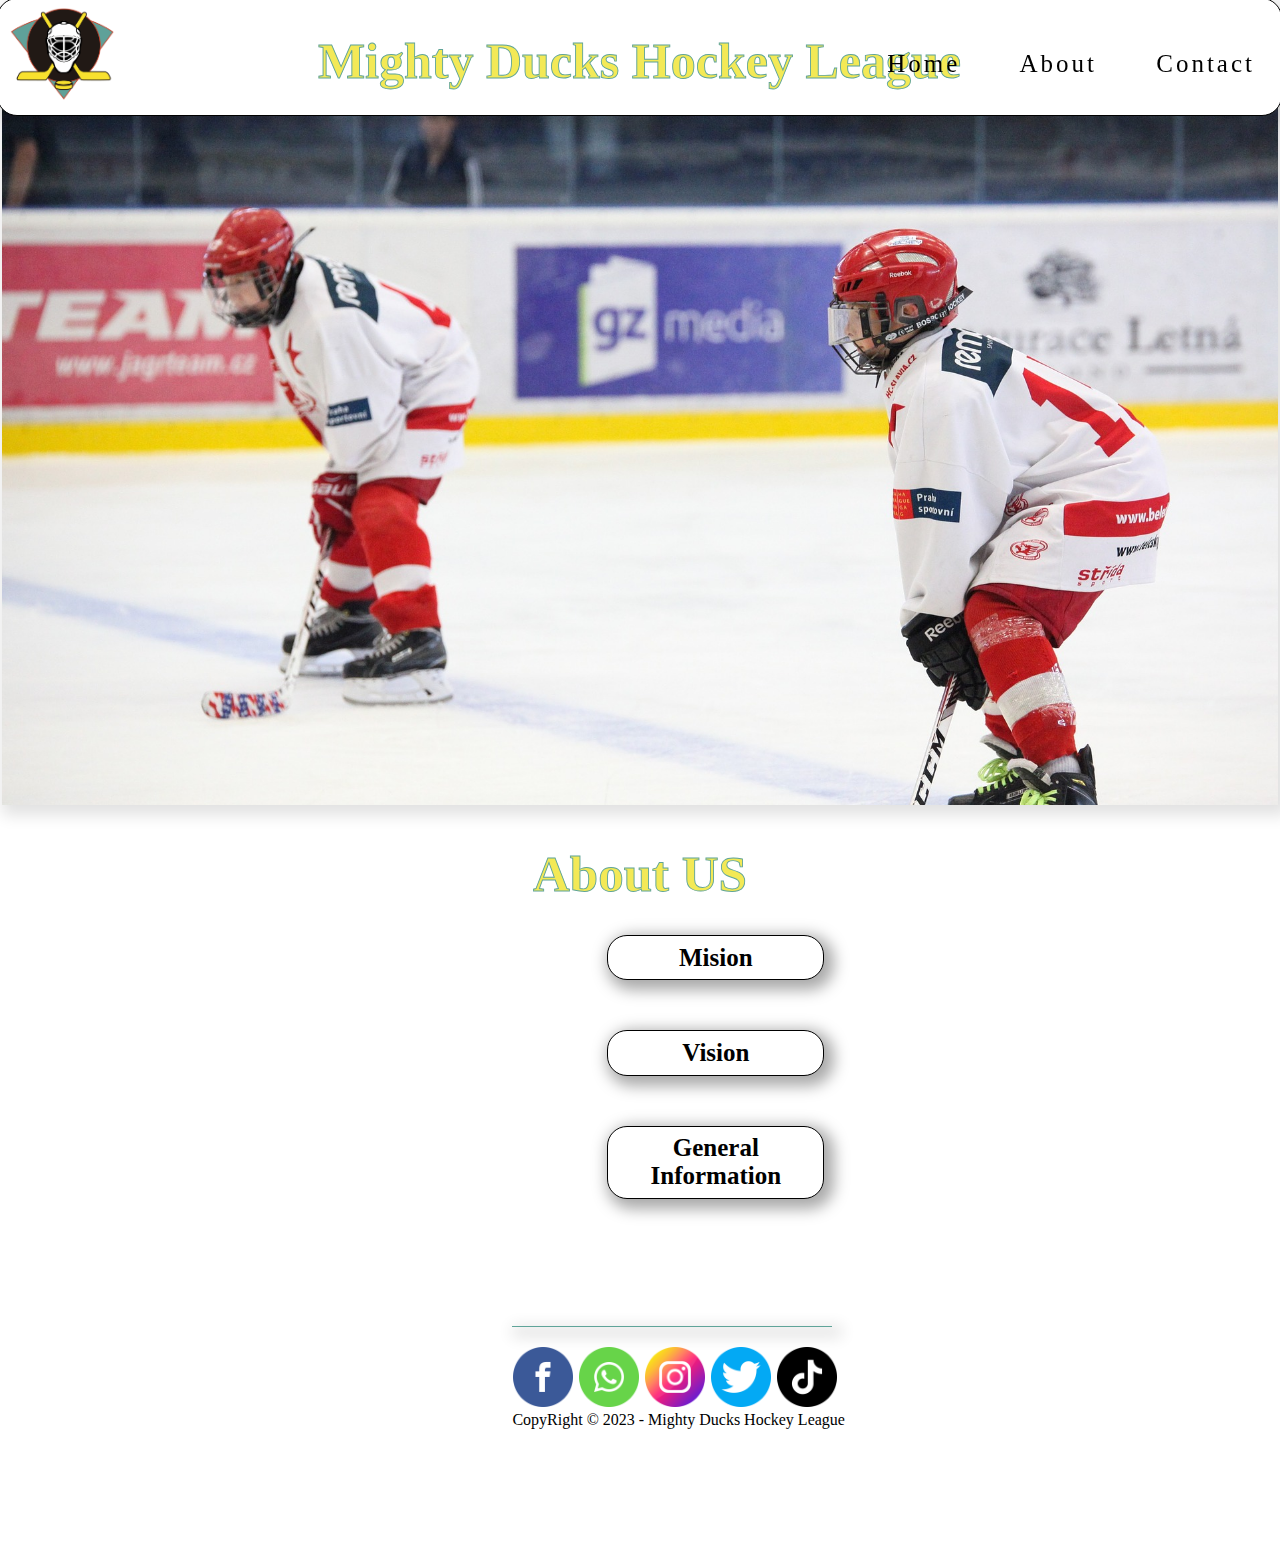
==== commit 3756d2a5: "Merge branch 'task2'" ====
--- a/about.html
+++ b/about.html
@@ -5,7 +5,7 @@
     <meta http-equiv="X-UA-Compatible" content="IE=edge">
     <meta name="viewport" content="width=device-width, initial-scale=1.0">
     <title>Mighty Ducks Hockey League</title>
-    <link rel="shortcut icon" href="./assets/assets/src/logo.png">
+    <link rel="shortcut icon" href="./assets/src/logo.png">
      <!-- <link rel="stylesheet" href="./assets/styles/style_1.css">  -->
     <!-- <link rel="stylesheet" href="./assets/styles/style_2.css"> -->
     <link rel="stylesheet" href="./assets/styles/style_3.css">
@@ -20,10 +20,7 @@
     <div id="banner3">
         <nav id="menu">
             <a href="./index.html" >Home </a>
-            <a href="./game_info.html">Info </a>
-            <a href="./rules.html">Rules </a>
             <a class="pressed" href="#">About </a>
-            <a href="./form.html">Sign In </a>
             <a href="./contact.html">Contact </a>
         </nav> 
     </div>
@@ -34,6 +31,7 @@
     </div>
 
     <main id="about">
+        
             <article>
                 <h4>Mision</h4>
                 <p>To support young athletes living Chicago's northside neighborhood, who have an interest in 
@@ -60,7 +58,7 @@
     
     <footer><!--solamente utilizador en style3-->
         <div id="divfooter"></div>
-        <ul >
+        <ul>
             <li><img src="./assets/icons/facebook.png" alt="facebook"></li>
             <li><img src="./assets/icons/whatsapp.png" alt="whatsapp"></li>
             <li><img src="./assets/icons/instagram.png" alt="instagram"></li>
--- a/assets/styles/style_3.css
+++ b/assets/styles/style_3.css
@@ -1,67 +1,64 @@
-:root{
-    --white: #ffffff;
-    --yellow: #f3e956;
-    --green: #5fa499;
-    --salmon: #c45642;
-}
-
 * {
-    border: none;
 	margin: 0;
-	/* padding: 0; */
-	/* list-style: none; */
+	padding: 0;
+	list-style: none;
 	text-decoration: none;
+	border: none;
 	outline: none;
     
 }
 
 #logo{
+    background-image: url(../src/logo_blank.png);
+    background-size: cover;
+    margin: 50px 10% 0px 10px;
+    width: 100px;
+    height: 100px;
+    padding: 2px;
+    background-color: rgb(255, 255, 255);
     position:fixed;
     top: -50px;
     left: -0px;
-    margin: 50px 10% 0px 10px;
-    width: 75px;
-    height: 75px;
-    padding: 2px;
-    border-radius: 20px 20px 20px 20px ;
-    background-image: url(../src/logo_blank.png);
-    background-size: cover;
-}
+    border-radius: 20px 20px 20px 20px ;
+}
+
+
+
 header{
+    height: 100px;
+    width: 99%;
+    color: rgb(0, 0, 0);
+    background-color: rgb(255, 255, 255); 
+    background-size:cover;
+    text-align: center;
     position: fixed;
-    right:-9px;
+    right: -10px;
     top: -10px;
-    height: 65px;
-    width: 99%;
     padding: 8px;
     margin: 8px;
-    border:1px solid black;
-    opacity: 0.75;
-    color: rgb(0, 0, 0);
-    background-color: var(--white); 
-    background-size:cover;
-    text-align: center;
-    box-shadow: 5px 5px 15px 5px rgba(0,0,0,0.12);
+    border-radius: 20px 20px 20px 20px ;
+    border:1px solid black;
+    -webkit-box-shadow: 5px 5px 15px 5px rgba(0,0,0,0.12); 
+box-shadow: 5px 5px 15px 5px rgba(0,0,0,0.12);
 }
 h1{
-    font-size: 3rem;
-    color: var(--yellow);
-    -webkit-text-stroke: var(--green) .9px;
+    padding-top: 25px;
+    font-size: 50px;
+    color: rgb(243, 233, 86);
+    -webkit-text-stroke: rgb(95, 164, 153) .9px;
 }
 img{
     max-width: 100%;
     border-radius: 0px 0px 25px 25px ;
 }
-/*//////////////////BANNERS////////////////////*/
-#banner,#banner2, #banner3,#banner4,#banner5 {
-    margin-left: 1%;
-    margin-right: 1%;
-    margin-top: 4.5%;
+#banner,#banner2, #banner3 {
     max-width: 100%;
-    height: 500px;
+    height: 700px;
     background-position: 0px 30%; 
     background-size:cover;
-    box-shadow: 5px 5px 15px 5px rgba(0,0,0,0.12);
+    margin-top: 105px;
+    -webkit-box-shadow: 5px 5px 15px 5px rgba(0,0,0,0.12); 
+box-shadow: 5px 5px 15px 5px rgba(0,0,0,0.12);
 }
 #banner{
     background-image: url(../src/design1_image1.jpg);
@@ -72,62 +69,61 @@
 #banner3{
     background-image: url(../src/img3.jpg);
 }
-#banner4{
-    background-image: url(../src/img1.jpg);
-}
-#banner5{
-    background-image: url(../src/img2.jpg);
-}
 div>nav#menu{
     position: fixed;
-    display: flex;
-    right: 0px;
-    top: 0px;
-}
-/*////////////////MENU SUPERIOR//////////////////////*/
-#menu>a{
+    right: 25px;
+    top: 50px;
+    justify-content: space-evenly;
+}
+
+a{
     color: black;
-    font-size: 1.5rem;
-    padding: 0px 10px;
-    display: inline-block;
-    position:relative;
-    
-}
-#menu>a:after{
+    display: absolute;
+    font-size: 25px;
+    margin-left: 50px;
+    letter-spacing: 3px;
+    justify-content: space-evenly;
+    display:inline;
+
+}
+a:after{
     content: "";
     position: absolute;
     top: 25px;
-    left:0;
     height: 2px;
-    width: 100%;
-    background: var(--green);
-    transform-origin: bottom right;
+    width: 6%;
+    background: rgb(95, 164, 153);
+    transform-origin: 35px;
     transform:scalex(0);
     transition: transform 0.2s ease-in-out;
 }
-#menu>a:hover:after{
-    transform-origin: bottom left;
-    transform:scalex(1);
-}
-
-/*/////////////////TITLE/////////////////////*/
+a:hover:after{
+    
+    transform-origin: 35px;
+    transform:scalex(4);
+}
+
+
 #titulo{
     margin-top: 40px;
     height: 30px;
+    font-size: 34px;
+    color: rgb(243, 233, 86);
+    -webkit-text-stroke: rgb(95, 164, 153) .9px;
+    background-color: rgb(255, 255, 255); 
+    background-size:cover;
     text-align: center;
-    font-size: 1.5rem;
-    color: rgb(243, 233, 86);
-    -webkit-text-stroke: var(--green) .9px;
-    background-color: rgb(255, 255, 255); 
-    background-size:cover;
-}
-/*/////////////////HOME/////////////////////*/
+    
+
+}
+/*css usado en index*/
 .contenido{
+    font-size: 25px;
+    margin-top: 100px;
+    border-radius: 20px 20px 20px 20px ;
+    border:1px solid black;
     margin: 100px 40% 100px 40%;
     padding: 30px 30px 30px 30px;
-    font-size: 25px;
-    border-radius: 20px 20px 20px 20px ;
-    border:1px solid black;
     background-color: rgb(255, 255, 255); 
     -webkit-box-shadow: 5px 5px 15px 5px rgba(0,0,0,0.34); 
     box-shadow: 5px 5px 15px 5px rgba(0,0,0,0.34);
@@ -138,205 +134,96 @@
     background-color: rgb(255, 255, 255); 
 }
 
-/*//////////////GAME INFORMATION////////////////////////*/
-table.game__table {
-    border: 1px solid #F3E956;
-    background-color: #EEEEEE;
-    text-align: left;
-    border-collapse: collapse;
-    
-}
-table.game__table td, table.game__table th {
-    border: 1px solid #AAAAAA;
-    padding: 3px 2px;
-}
-iframe{
-    display: none;
-}
-.Location{
-    color: blue;
-}
-.Location:hover>iframe{
-    display: block;
-    position: absolute;
-    right: 12.65%;
-    bottom:-12%;
-    height: 29%;
-    outline: 1px solid black;
-
-}
-table.game__table thead {
-    background: #5FA499;
-    background: linear-gradient(to top, #87bbb2 0%, #6fada3 66%, #5FA499 100%);
-    border-bottom: 2px solid #444444;
-}
-#cuerpo_info{
-    display: flex;
-    flex-direction: column;
-    padding: 20px;
-    margin-left: 30%;
-    margin-right: 30%;
-}
-#info>div>h4, #info>div>p{
-    display: inline;
-}
-#info>div{
-    margin-top: 10px;
-}
-article>ul{
-    list-style-type:circle;
-}
-/*/////////////RULES/////////////////////////*/
-#cuerpo_rules{
-    display: flex;
-    flex-direction: column;
-    padding: 20px;
-    margin: 0 30% 0;
-}
-#cuerpo_rules>article{
-    margin-top: 30px;
-}
-#cuerpo_rules>article>p, #cuerpo_rules>article>ol>li>h3{
-    margin-top: 15px;
-}
-
-#cuerpo_rules>article>ol>li{
-    margin-top: 15px;
-}
-/*//////////////////////////////////////*/
+
 body{
     margin: 2px 2px 10% 2px;
 }   
 
 main>#lineaVertical{
+    
     float:right;
     position: absolute;   
     right:50%;
-    top: 82%;
+    top: 110%;
+    background-color: rgb(95, 164, 153);
     height: 700px;
     width: 1px;
-    background-color: var(--green);
     z-index: -1;
 }
-/*/////////////ABOUT/////////////////////////*/
+
+
+
+/*css para about*/
 #about{
-    display: flex;
-    align-items: center;
-    flex-direction: column;
-    justify-content: center;
-    justify-items: center;
+    margin-top: 60px;
 }
 #about>article{
+    /* overflow: hidden; */
+    font-size: 25px;
+    width: 100%;
+    margin-left: 20%;
     margin-top: 50px;
     width:60% ;
-    font-size: 25px;
+    justify-content: center;
     border-radius: 20px 20px 20px 20px ;
 }
 #about>article>h4{
-    display: flex;
-    position: relative;
-    left: 50%;
-    top: 25px;
+    position:relative;
+    right: -350px;
+    width:200px;
+    text-align: center;
+    background-color: rgb(255, 255, 255); 
+    -webkit-box-shadow: 5px 5px 15px 5px rgba(0,0,0,0.34); 
+    box-shadow: 5px 5px 15px 5px rgba(0,0,0,0.34);
+    border-radius: 20px 20px 20px 20px ;
+    border:1px solid black;
     padding: 1%;
-    transform: translate(-50%,-50%);
-    width: fit-content;
-    background-color: rgb(255, 255, 255); 
-    border-radius: 20px 20px 20px 20px ;
-    border:1px solid black;
-    box-shadow: 3px 3px 15px 2px rgba(0,0,0,0.34);
 }
 #about>article>p{
     display: none;
 }
-#about>article>h4:hover + p, #about>article>p:hover{
-    display: inline-block;
+#about>article>h4:hover + p{
+    display: block;
+    margin-top: 20px;
+    -webkit-box-shadow: 5px 5px 15px 5px rgba(0,0,0,0.34); 
+    box-shadow: 5px 5px 15px 5px rgba(0,0,0,0.34);
+    border-radius: 20px 20px 20px 20px ;
+    border:1px solid black;
     padding: 1%;
-    margin-top: 0px;
-    font-size: large;
-    box-shadow: 5px 5px 15px 0px rgba(0,0,0,0.34);
-    background-color: #ffffff;
-    border-radius: 20px 20px 20px 20px ;
-    border:1px solid black;
-}
-
-/*/////////////// FORMULARIO///////////////////////*/
-#cuerpo_form{
-    width: 42%;
-    margin: 20px 29%;
-    outline: 1px solid black;
-}
-fieldset{
-    margin-top: 20px;
-}
-legend{
-    font-weight:bold;
-}
-label{
-    margin-top: 5px;
-    margin-right: 20px;
-}
-input{
-    border-bottom: 0.5px solid black;
-}
-#sign>label{
-    margin-top: 20px;
-}
-.container{
-    display: flex;
-    flex-wrap: wrap;
-    justify-content: space-between;
-    margin: auto;
-}
-.item{
-    display: flex;
-    width: 45%;
-    justify-content: left;
-    align-items: center;
-}
-fieldset>div{
-    margin-bottom: 10px;
-}
-fieldset#sign>label{
-        display: block;
-}
-form>input{
-    float: right;
-    margin-right: 50px;
-    position: relative;
-    bottom: 20px;
-}
-/*/////////////CONTACTO/////////////////////////*/
+}
+
+
+
+
+
+
+/*css para contact*/
 #contact>p{
     font-size: medium;
 }
 
 #letter{
-    position: relative;
-    top: -35px;
-    right: -280px;
+    background-image: url(../icons/letter.png);
+    background-size:cover;
     width: 40px;
     height: 40px;
-    background-image: url(../icons/letter.png);
-    background-size:cover;
-}
+    position: relative;
+    top: -55px;
+    right: -120px;
+}
+
 #contact:hover #letter{
     background-image: url(../icons/letter2.png);
-    top: -45px;
-    right: -280px;
-}
-#contact{
+    top: -65px;
+    right: -120px;
+}
+
+footer, #contact{
     height: 10%;
     width: 100%;
     margin-left: 40%;
-    margin-top: 3%;
-}
-/*/////////////FOOTER/////////////////////////*/
-footer{
-    display: flex;
-    flex-direction: column;
+    margin-top: 10%;
     justify-content: center;
-    justify-items: center;
-    align-items: center;
 }
 footer>ul>li>img{
     width: 60px;
@@ -346,18 +233,16 @@
     transform: scale(1.2);
     transition: transform 0.2s ease-in-out;
 }
-footer>ul{
-    padding: 0;
-    display: flex;
-    margin-bottom: 20px;
-    list-style-type:none;
+footer>ul>li{
+    display: inline;
+    
 }
 #divfooter{
     content: "";
     margin-bottom: 20px;
-    margin-top: 20px;
     width: 320px;
     height: 1px;
-    background: var(--green);
+    background: rgb(95, 164, 153);
+    -webkit-box-shadow: 5px 5px 15px 5px rgba(0,0,0,0.12); 
     box-shadow: 5px 5px 15px 5px rgba(0,0,0,0.12);
-}
+}